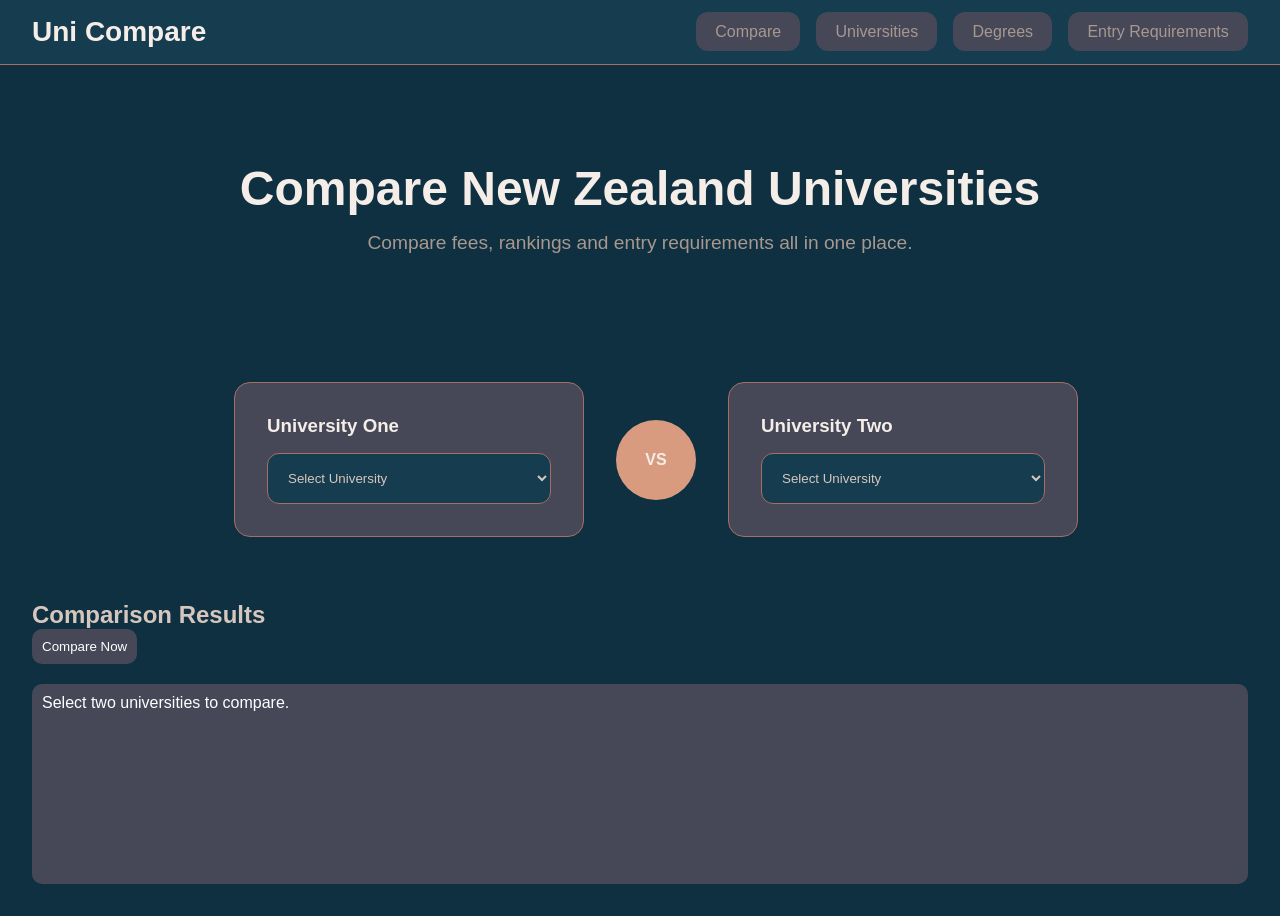
==== index.html @ 621bc262 "Testing Diffrent Pallets This commit the following changes have been made  - Fixed the VS code butto" ====
<!DOCTYPE html>
<html lang="en">
   
<head>
    <meta charset="UTF-8">
    <meta name="viewport" content="width=device-width, initial-scale=1.0">
    <title>Unicompare</title>
     <link rel="stylesheet" href="src/css/style.css" >
</head>


    
<body class="theme-dark">
   <header>

        <nav>
            <h1>Uni Compare</h1>

            <ul>
                <li><a href="index.html">Compare</a></li>
                <li><a href="universities.html">Universities</a></li>
                <li><a href="degrees.html">Degrees</a></li>
                <li><a href="entry.html">Entry Requirements</a></li>
            </ul>
        </nav>
    </header>

    

  <main>
    
        <section class="hero">
            <h2>Compare New Zealand Universities</h2>
            <p>Compare fees, rankings and entry requirements all in one place.</p>

        </section>
 <!-- <section class="comparison">
        <article class="university-box">
                <h3>University One</h3>
                <select>
                    <option>Select University</option>
                    <option>University of Auckland</option>
                    <option>University of Waikato</option>
                </select>
        </article>
            <div class="vs-box">
                VS
            </div>
        
        <article class="university-box">

                <h3>University Two</h3>
                <select>
                    <option>Select University</option>
                    <option>University of Auckland</option>
                    <option>University of Waikato</option>
                </select>

            </article>

        </section>
 <section class="results">

            <h2>Comparison Results</h2>

            <div id="resultsBox">
                Select two universities to compare.
            </div>

        </section> -->
<section class="comparison">
    <h2> </h2>
  <article class="university-box">
    <h3>University One</h3>
    <select id="uni1">
      <option>Select University</option>
      <option value="auckland">University of Auckland</option>
      <option value="waikato">University of Waikato</option>
    </select>
  </article>

  <div class="vs-box">VS</div>

  <article class="university-box">
    <h3>University Two</h3>
    <select id="uni2">
      <option>Select University</option>
      <option value="auckland">University of Auckland</option>
      <option value="waikato">University of Waikato</option>
    </select>
  </article>
</section>

<section class="results">
  <h2>Comparison Results</h2>
  <button onclick="compareUnis()">Compare Now</button>
  <div id="resultsBox">Select two universities to compare.</div>
</section>

    </main>


    
    
   

    <script src="src/js/index.js"></script>
     
  

</body>
</html>
---- src/css/style.css ----
/* Reseting all of the default attr */

 
:root{
    /* --bg-main:#050505;
    --bg-section:#0D0D0D;
    --bg-card:#141414;

    --border:#2E2E2E;

    --primary:#F58A07;
    --primary-hover:#FF9F1C;

    --text-heading:#F2F2F2;
    --text-body:#D4D4D4;
    --text-muted:#8F8F8F; */

    --bg-main:#0F3040;
    --bg-section:#163C4F;
    --bg-card:#464858;
    --border:#A56F63;
    --primary:#D99B7F;
    --primary-hover:#A56F63;
    --text-heading:#F5EDE8;
    --text-body:#D6C7BE;
    --text-muted:#A79890;
}
 /* Going to be commenting out the root colour scheme and replacing them with the pallets i choose  */

/* body.theme-dark {
    --bg-main:#0F3040;
    --bg-section:#163C4F;
    --bg-card:#464858;
    --border:#A56F63;
    --primary:#D99B7F;
    --primary-hover:#A56F63;
    --text-heading:#F5EDE8;
    --text-body:#D6C7BE;
    --text-muted:#A79890; */

/* body.theme-light {
    --bg-main:#FBEFEF;
    --bg-section:#FFE2E2;
    --bg-card:#FFFFFF;
    --border:#F5CBCB;
    --primary:#C5B3D3;
    --primary-hover:#A98FC1;
    --text-heading:#3A2E2E;
    --text-body:#5A4A4A;
    --text-muted:#8F7A7A;
}
body.theme-colourful-a {
    --bg-main:#D9F9DF;
    --bg-section:#AEE2FF;
    --bg-card:#FFFFFF;
    --border:#B5BAFF;
    --primary:#9FA1FF;
    --primary-hover:#7B7EFF;
    --text-heading:#2E2E45;
    --text-body:#4A4A5E;
    --text-muted:#767690;
}
body.theme-colourful-b {
    --bg-main:#FFDBFD;
    --bg-section:#C9BEFF;
    --bg-card:#FFFFFF;
    --border:#8494FF;
    --primary:#6367FF;
    --primary-hover:#4347E0;
    --text-heading:#2E2A45;
    --text-body:#4A4360;
    --text-muted:#7A7090;
} */


* {
    margin: 0;
    padding: 0;
    box-sizing: border-box;
}




body {
    font-family: 'Poppins', sans-serif;
    background: var(--bg-main);
    color: var(--text-body);

}


nav {
    display: flex;
    justify-content: space-between;
    align-items: center;
    padding: 1rem 2rem;
    background: var(--bg-section);
    border-bottom: 1px solid var(--border);
}

nav h1 {
    color: var(--text-heading);
    font-size: 1.75rem;
    font-weight: 700;
}
nav ul {
    display: flex;
    gap: 1rem;
    list-style: none;
}

nav a {
    text-decoration: none;
    color: var(--text-muted);
    padding: 0.7rem 1.2rem;
    border-radius: 0.75rem;
    background: var(--bg-card);
    transition: 0.3s;
}

nav a:hover {
    background: var(--primary);
    color: white;
}


.hero {
    text-align: center;
    padding: 6rem 1rem;
}

.hero h2 {
    font-size: 3rem;
    font-weight: 700;
    color: var(--text-heading);
    margin-bottom: 1rem;
}

.hero p {
    font-size: 1.2rem;
    color: var(--text-muted);
    max-width: 600px;
    margin: 0 auto;
}


.comparison {
    display: flex;
    justify-content: center;
    align-items: center;
    gap: 2rem;
    padding: 2rem;
}

.university-box {
    width: 350px;
    background: var(--bg-card);
    border: 1px solid var(--border);
    border-radius: 1rem;
    padding: 2rem;

}

.university-box h3 {
    color: var(--text-heading);
    margin-bottom: 1rem;
}


select {
    width: 100%;
    padding: 1rem;
    background: var(--bg-section);
    border: 1px solid var(--border);
    border-radius: 0.75rem;
    color: var(--text-body);
}
.vs-box {
    width: 80px;
    height: 80px;
    border-radius: 50%;
    background: var(--primary);
    display: flex;
    justify-content: center;
    align-items: center;
    color: var(--text-heading);
}





@media (max-width: 768px) {

    .comparison {
        flex-direction: column;
    }

}

.results {
    padding: 2rem;
    background-color: var(--bg-main);

   
}
#resultsBox {
    min-height: 200px;

    border: 2px dashed #999;

    background: var(--bg-card); 

    padding: 1rem;
}

button {
    background: var(--bg-card);
    color: white;
    padding: 10px;
    border: none;
    cursor: pointer;
    border-radius: 10px;
    
}
button:hover{
    background-color: orange;
    transition: 0.5s;
}

#resultsBox {
    margin-top: 20px;
    border: 1px solid black;
    padding: 10px;
    background: var(--bg-card);
    border: var(--border);
    color: white;
    border-radius: 10px;


}

/* en */


.vs-box {
    width: 80px;      /* Going to trial this without responsive percenttages just to gauge  */
    height: 80px;
    border-radius: 50%;
    background: var(--primary);
    display: flex;
    justify-content: center;
    align-items: center;
    color: var(--text-heading);
    font-weight: 700;
}
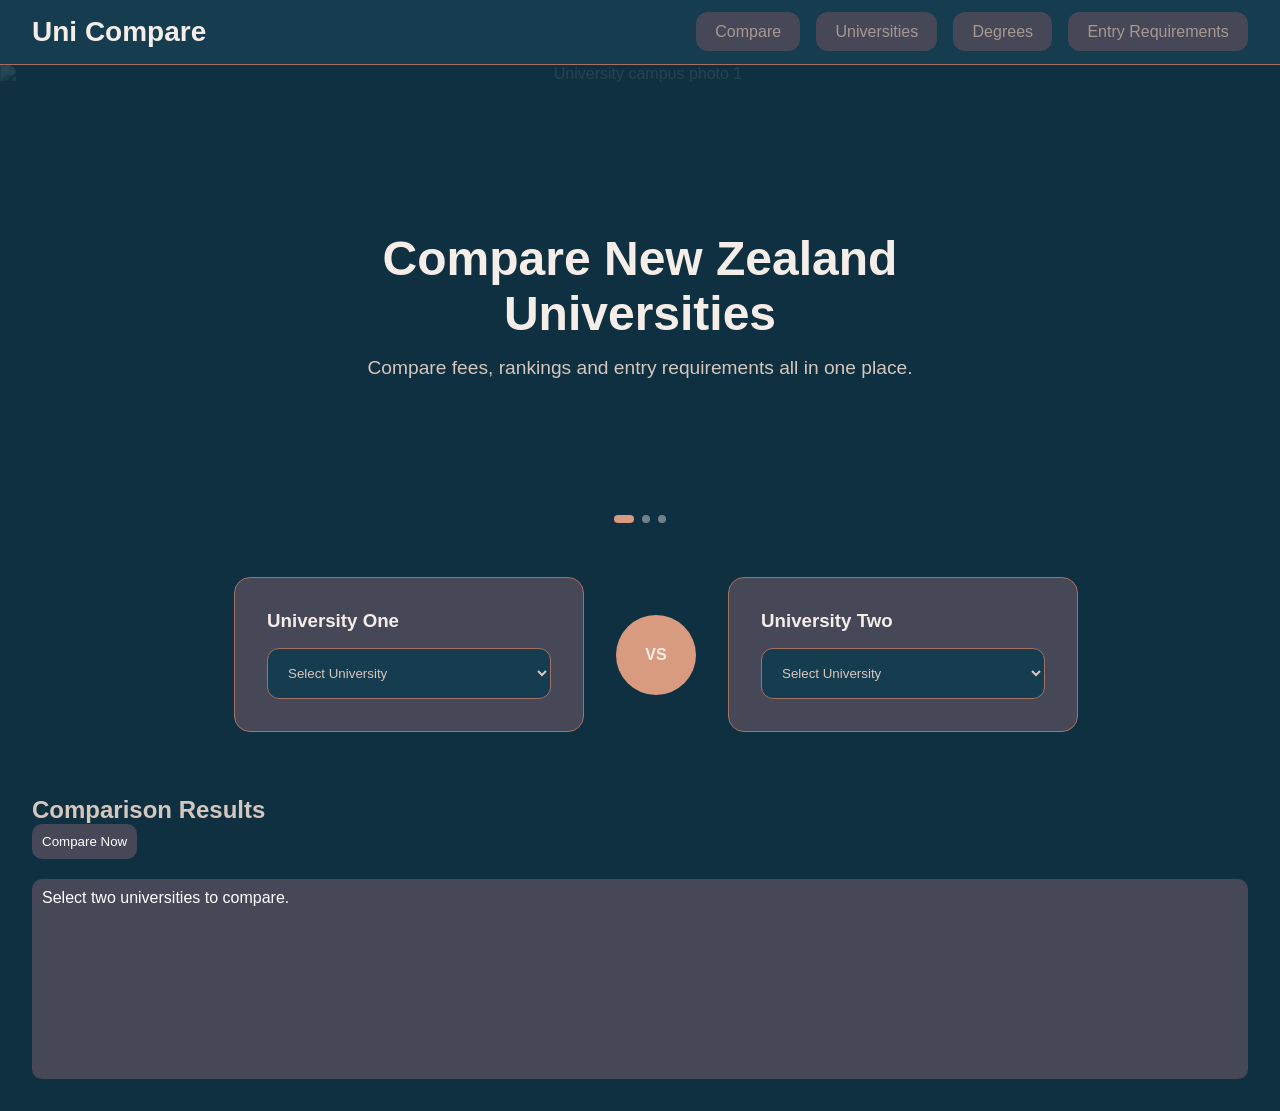
==== commit e82da44f: "Large update - REMOVED all of the testing comments in my html and Css - More comments explaining eve" ====
--- a/index.html
+++ b/index.html
@@ -29,45 +29,29 @@
 
   <main>
     
-        <section class="hero">
+        <!-- <section class="hero">
             <h2>Compare New Zealand Universities</h2>
             <p>Compare fees, rankings and entry requirements all in one place.</p>
 
-        </section>
- <!-- <section class="comparison">
-        <article class="university-box">
-                <h3>University One</h3>
-                <select>
-                    <option>Select University</option>
-                    <option>University of Auckland</option>
-                    <option>University of Waikato</option>
-                </select>
-        </article>
-            <div class="vs-box">
-                VS
-            </div>
-        
-        <article class="university-box">
+        </section> -->
 
-                <h3>University Two</h3>
-                <select>
-                    <option>Select University</option>
-                    <option>University of Auckland</option>
-                    <option>University of Waikato</option>
-                </select>
+        <section class="hero" id="hero">
+    <img src="src/Images/Waikato-Photos/University_of_Waikato_village_green.jpg" class="active" alt="University campus photo 1">
+    <img src="src/images/campus2.jpg" alt="University campus photo 2">
+    <img src="src/images/campus3.jpg" alt="University campus photo 3">
 
-            </article>
+    <div class="hero-content">
+        <h2>Compare New Zealand Universities</h2>
+        <p>Compare fees, rankings and entry requirements all in one place.</p>
+    </div>
 
-        </section>
- <section class="results">
-
-            <h2>Comparison Results</h2>
-
-            <div id="resultsBox">
-                Select two universities to compare.
-            </div>
-
-        </section> -->
+    <div class="slider-dots">
+        <span class="dot active"></span>
+        <span class="dot"></span>
+        <span class="dot"></span>
+    </div>
+</section>
+ 
 <section class="comparison">
     <h2> </h2>
   <article class="university-box">
--- a/src/css/style.css
+++ b/src/css/style.css
@@ -2,19 +2,7 @@
 
  
 :root{
-    /* --bg-main:#050505;
-    --bg-section:#0D0D0D;
-    --bg-card:#141414;
-
-    --border:#2E2E2E;
-
-    --primary:#F58A07;
-    --primary-hover:#FF9F1C;
-
-    --text-heading:#F2F2F2;
-    --text-body:#D4D4D4;
-    --text-muted:#8F8F8F; */
-
+   
     --bg-main:#0F3040;
     --bg-section:#163C4F;
     --bg-card:#464858;
@@ -27,59 +15,15 @@
 }
  /* Going to be commenting out the root colour scheme and replacing them with the pallets i choose  */
 
-/* body.theme-dark {
-    --bg-main:#0F3040;
-    --bg-section:#163C4F;
-    --bg-card:#464858;
-    --border:#A56F63;
-    --primary:#D99B7F;
-    --primary-hover:#A56F63;
-    --text-heading:#F5EDE8;
-    --text-body:#D6C7BE;
-    --text-muted:#A79890; */
-
-/* body.theme-light {
-    --bg-main:#FBEFEF;
-    --bg-section:#FFE2E2;
-    --bg-card:#FFFFFF;
-    --border:#F5CBCB;
-    --primary:#C5B3D3;
-    --primary-hover:#A98FC1;
-    --text-heading:#3A2E2E;
-    --text-body:#5A4A4A;
-    --text-muted:#8F7A7A;
-}
-body.theme-colourful-a {
-    --bg-main:#D9F9DF;
-    --bg-section:#AEE2FF;
-    --bg-card:#FFFFFF;
-    --border:#B5BAFF;
-    --primary:#9FA1FF;
-    --primary-hover:#7B7EFF;
-    --text-heading:#2E2E45;
-    --text-body:#4A4A5E;
-    --text-muted:#767690;
-}
-body.theme-colourful-b {
-    --bg-main:#FFDBFD;
-    --bg-section:#C9BEFF;
-    --bg-card:#FFFFFF;
-    --border:#8494FF;
-    --primary:#6367FF;
-    --primary-hover:#4347E0;
-    --text-heading:#2E2A45;
-    --text-body:#4A4360;
-    --text-muted:#7A7090;
-} */
 
 
 * {
     margin: 0;
     padding: 0;
     box-sizing: border-box;
-}
-
-
+    
+
+}
 
 
 body {
@@ -124,7 +68,7 @@
     color: white;
 }
 
-
+/* 
 .hero {
     text-align: center;
     padding: 6rem 1rem;
@@ -142,8 +86,85 @@
     color: var(--text-muted);
     max-width: 600px;
     margin: 0 auto;
-}
-
+} */
+
+.hero {
+    position: relative;
+    height: 480px;
+    display: flex;
+    align-items: center;
+    justify-content: center;
+    overflow: hidden;
+    text-align: center;
+}
+
+.hero img {
+    position: absolute;
+    top: 0;
+    left: 0;
+    width: 100%;
+    height: 100%;
+    object-fit: cover;
+    opacity: 0;
+    transition: opacity 1.2s ease-in-out;
+}
+
+.hero img.active {
+    opacity: 0.45;
+}
+
+.hero::after {
+    content: "";
+    position: absolute;
+    inset: 0;
+    background: linear-gradient(180deg, rgba(15,48,64,0.75) 0%, rgba(15,48,64,0.55) 45%, var(--bg-main) 100%); /* Lin grad will enable the blackout effect on the webstie */
+}
+
+.hero-content {
+    position: relative;
+    z-index: 2;
+    max-width: 640px;
+    padding: 0 1.5rem;
+}
+
+.hero h2 {
+    font-size: 3rem;
+    font-weight: 700;
+    color: var(--text-heading);
+    margin-bottom: 1rem;
+}
+
+.hero p {
+    font-size: 1.2rem;
+    color: var(--text-body);
+    max-width: 600px;
+    margin: 0 auto;
+}
+
+/* NOTE TRIAL IS PART IS STILL BUGGY TRIAL SEP */
+.slider-dots {
+    position: absolute;
+    bottom: 22px;
+    left: 50%;
+    transform: translateX(-50%);
+    display: flex;
+    gap: 8px;
+    z-index: 3;
+}
+
+.dot {
+    width: 8px;
+    height: 8px;
+    border-radius: 50%;
+    background: rgba(255,255,255,0.4);
+    transition: 0.3s;
+}
+
+.dot.active {
+    background: var(--primary);
+    width: 20px;
+    border-radius: 4px;
+}
 
 .comparison {
     display: flex;
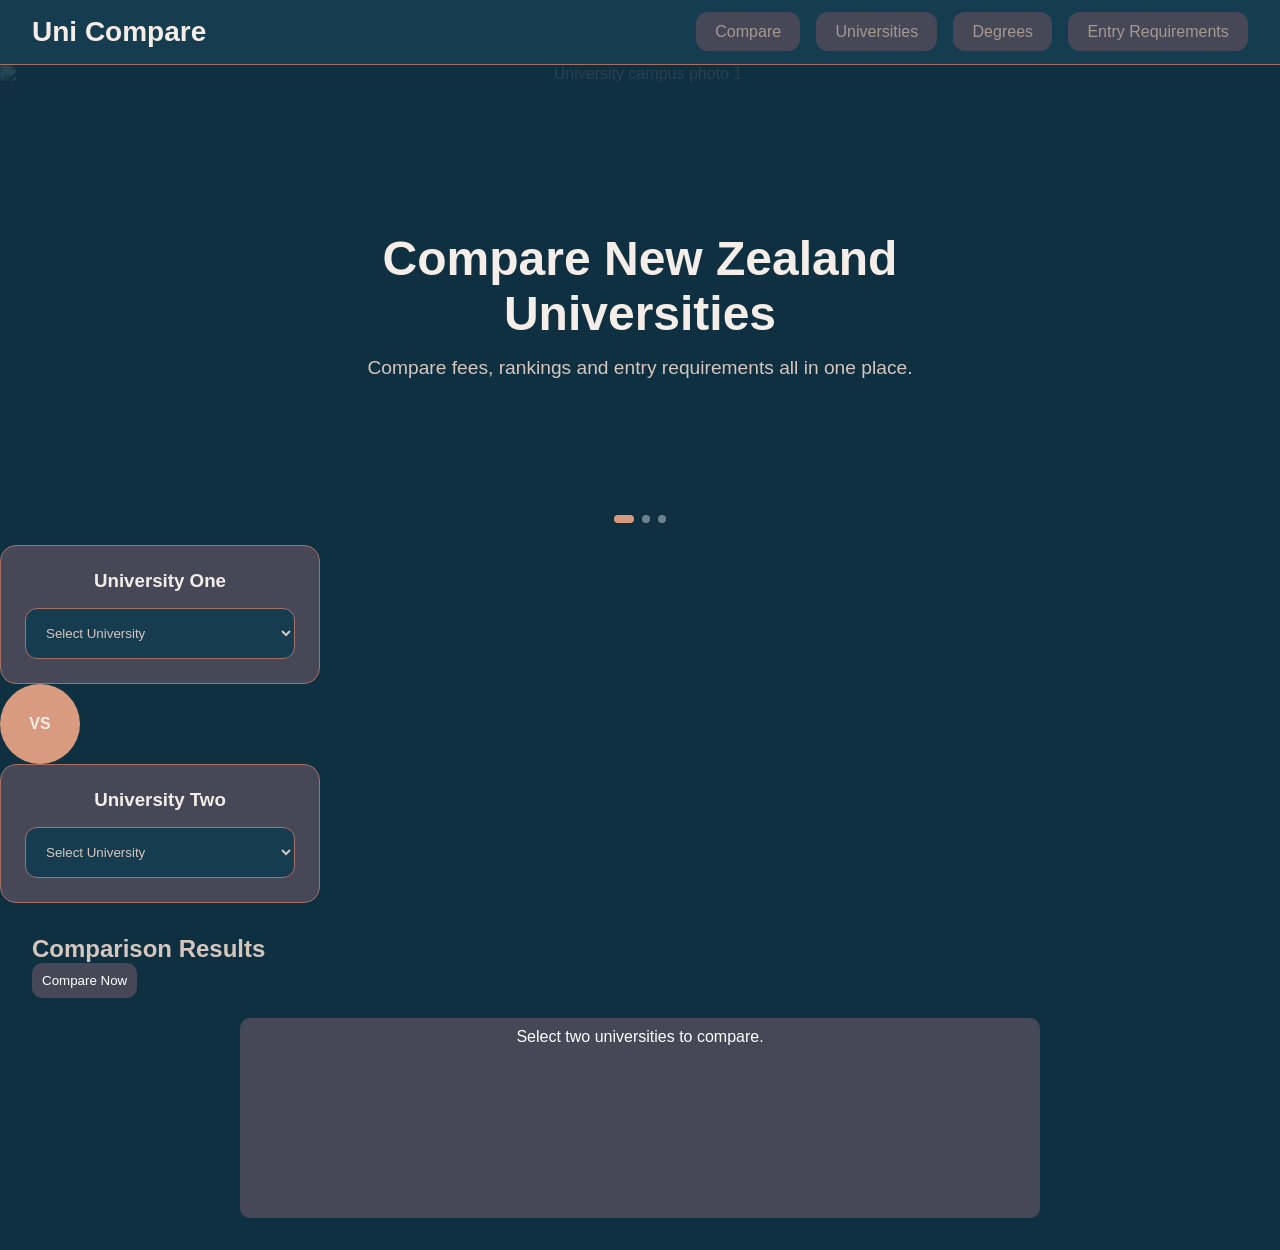
==== commit 044d5b24: "Class card fix Debuged the code for a class object and added dot styles, for some reason the website" ====
--- a/index.html
+++ b/index.html
@@ -29,16 +29,12 @@
 
   <main>
     
-        <!-- <section class="hero">
-            <h2>Compare New Zealand Universities</h2>
-            <p>Compare fees, rankings and entry requirements all in one place.</p>
-
-        </section> -->
+       
 
         <section class="hero" id="hero">
-    <img src="src/Images/Waikato-Photos/University_of_Waikato_village_green.jpg" class="active" alt="University campus photo 1">
-    <img src="src/images/campus2.jpg" alt="University campus photo 2">
-    <img src="src/images/campus3.jpg" alt="University campus photo 3">
+    <img src="src/Images/Waikato-Photos/University_of_Waikato_village_green.jpg"   class="active" alt="University campus photo 1">
+    <img src="src/Images/Auckland-Photos/University_of_Auckland_tower.jpg" alt="University campus photo 2">
+    <img src="src/Images/Auckland-Photos/Auckland-Science-Centre copy.jpg" alt="University campus photo 3">
 
     <div class="hero-content">
         <h2>Compare New Zealand Universities</h2>
@@ -78,7 +74,7 @@
 <section class="results">
   <h2>Comparison Results</h2>
   <button onclick="compareUnis()">Compare Now</button>
-  <div id="resultsBox">Select two universities to compare.</div>
+  <div id="resultsBox" class="cards">Select two universities to compare.</div>
 </section>
 
     </main>
--- a/src/css/style.css
+++ b/src/css/style.css
@@ -142,6 +142,8 @@
 }
 
 /* NOTE TRIAL IS PART IS STILL BUGGY TRIAL SEP */
+
+/* SLIDER DOT STYLES */
 .slider-dots {
     position: absolute;
     bottom: 22px;
@@ -165,7 +167,7 @@
     width: 20px;
     border-radius: 4px;
 }
-
+/* Slider dot styles  */t 
 .comparison {
     display: flex;
     justify-content: center;
@@ -275,4 +277,55 @@
     align-items: center;
     color: var(--text-heading);
     font-weight: 700;
+}
+.cards {
+    display: flex;
+    justify-content: center;
+    gap: 1.5rem;
+    flex-wrap: wrap;
+    max-width: 800px;
+    margin: 0 auto;
+}
+
+.university-box {
+    background: var(--bg-card);
+    border: 1px solid var(--border);
+    border-radius: 1rem;
+    padding: 1.5rem;
+    width: 320px;
+}
+
+.university-box h3 {
+    color: var(--text-heading);
+    margin-bottom: 1rem;
+    text-align: center;
+}
+
+.spec-row {
+    display: flex;
+    justify-content: space-between;
+    padding: 0.6rem 0;
+    border-bottom: 1px solid var(--border);
+    font-size: 0.92rem;
+}
+
+.spec-row:last-child {
+    border-bottom: none;
+}
+/* These aree for the "win condidtion of each degree" its just harded coded colour for the better unit */
+.spec-label {
+    color: var(--text-muted);
+}
+
+.spec-value {
+    color: var(--text-body);
+    font-weight: 600;
+}
+
+.spec-value.win {
+    color: var(--win);
+}
+
+.spec-value.win::after {
+    content: " ✓";
 }
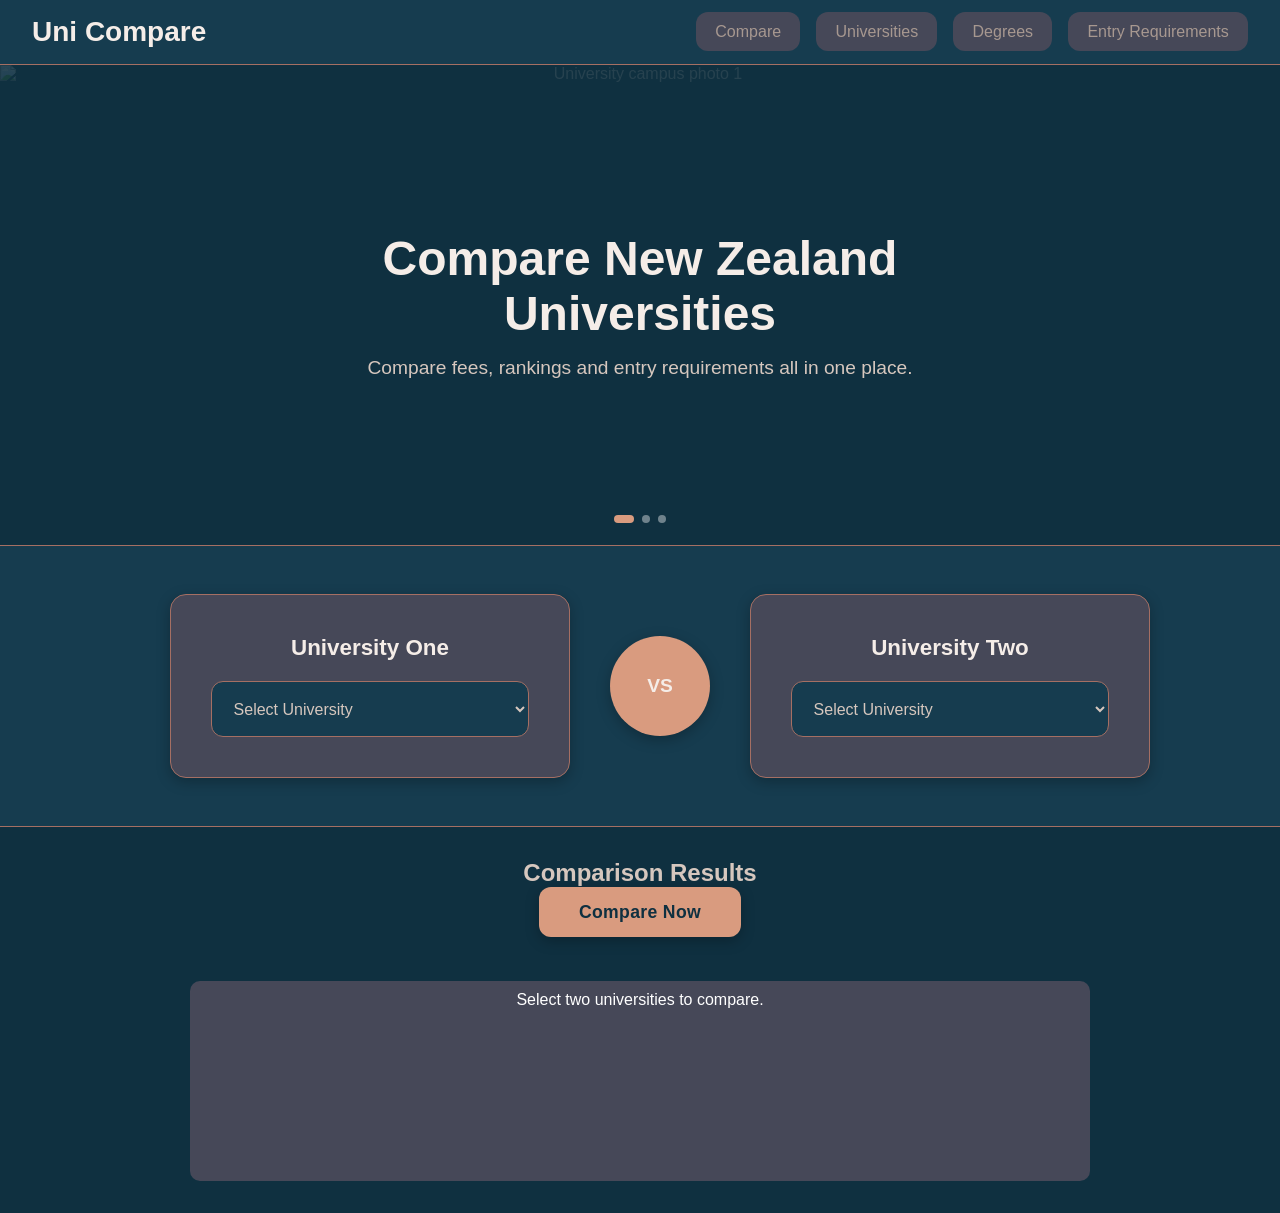
==== commit ed592b65: "OTAGO + BUTTON REWORK - Researched all of the values for otago and put it in to the Js code - the if" ====
--- a/index.html
+++ b/index.html
@@ -1,4 +1,4 @@
-<!DOCTYPE html>
+<!-- <!DOCTYPE html>
 <html lang="en">
    
 <head>
@@ -89,4 +89,100 @@
   
 
 </body>
-</html>
+</html> -->
+
+
+<!DOCTYPE html>
+<html lang="en">
+   
+<head>
+    <meta charset="UTF-8">
+    <meta name="viewport" content="width=device-width, initial-scale=1.0">
+    <title>Unicompare</title>
+     <link rel="stylesheet" href="src/css/style.css" >
+</head>
+
+
+    
+<body class="theme-dark">
+   <header>
+
+        <nav>
+            <h1>Uni Compare</h1>
+
+            <ul>
+                <li><a href="index.html">Compare</a></li>
+                <li><a href="universities.html">Universities
+                <li><a href="degrees.html">Degrees</a></li>
+                <li><a href="entry.html">Entry Requirements</a></li>
+            </ul>
+        </nav>
+    </header>
+
+    
+
+  <main>
+    
+       
+
+        <section class="hero" id="hero">
+    <img src="src/Images/Waikato-Photos/University_of_Waikato_village_green.jpg"   class="active" alt="University campus photo 1">
+    <img src="src/Images/Auckland-Photos/University_of_Auckland_tower.jpg" alt="University campus photo 2">
+    <img src="src/Images/Auckland-Photos/Auckland-Science-Centre copy.jpg">
+
+    <div class="hero-content">
+        <h2>Compare New Zealand Universities</h2>
+        <p>Compare fees, rankings and entry requirements all in one place.</p>
+    </div>
+
+    <div class="slider-dots">
+        <span class="dot active"></span>
+        <span class="dot"></span>
+        <span class="dot"></span>
+    </div>
+</section>
+ 
+<section class="comparison">
+    <h2> </h2>
+  <article class="university-box">
+    <h3>University One</h3>
+    <select id="uni1">
+      <option>Select University</option>
+      <option value="auckland">University of Auckland</option>
+      <option value="waikato">University of Waikato</option>
+      <option value="otago">University of Otago</option>
+    </select>
+  </article>
+
+  <div class="vs-box">VS</div>
+
+  <article class="university-box">
+    <h3>University Two</h3>
+    <select id="uni2">
+      <option>Select University</option>
+      <option value="auckland">University of Auckland</option>
+      <option value="waikato">University of Waikato</option>
+      <option value="otago">University of Otago</option>
+    </select>
+  </article>
+</section>
+
+<section class="results">
+  <h2>Comparison Results</h2>
+  <button onclick="compareUnis()" id="uni1">Compare Now</button>
+  <div id="resultsBox" class="cards">Select two universities to compare.</div>
+</section>
+
+    </main>
+
+
+    
+    
+   
+
+    <script src="src/js/index.js"></script>
+     
+  
+
+</body>
+</html>
--- a/src/css/style.css
+++ b/src/css/style.css
@@ -12,6 +12,7 @@
     --text-heading:#F5EDE8;
     --text-body:#D6C7BE;
     --text-muted:#A79890;
+    --win:#8FD9A8;
 }
  /* Going to be commenting out the root colour scheme and replacing them with the pallets i choose  */
 
@@ -167,7 +168,7 @@
     width: 20px;
     border-radius: 4px;
 }
-/* Slider dot styles  */t 
+/* Slider dot styles  */
 .comparison {
     display: flex;
     justify-content: center;
@@ -278,41 +279,70 @@
     color: var(--text-heading);
     font-weight: 700;
 }
+
+
+/* ===== Results Comparison Cards ===== */
 .cards {
     display: flex;
-    justify-content: center;
+    flex-direction: row;      /* side by side */
+    justify-content: center;
+    align-items: flex-start;
+    flex-wrap: wrap;          /* drops to stacked automatically on small screens */
     gap: 1.5rem;
-    flex-wrap: wrap;
     max-width: 800px;
     margin: 0 auto;
 }
 
-.university-box {
+.result-card {
+    flex: 1 1 320px;          /* grow/shrink, but don't go below ~320px */
+    max-width: 340px;
     background: var(--bg-card);
     border: 1px solid var(--border);
     border-radius: 1rem;
     padding: 1.5rem;
-    width: 320px;
-}
-
-.university-box h3 {
-    color: var(--text-heading);
+    box-shadow: 0 4px 14px rgba(0,0,0,0.25);
+    position: relative;
+    overflow: hidden;
+}
+
+/* Accent bar along the top of each card */
+.result-card::before {
+    content: "";
+    position: absolute;
+    top: 0;
+    left: 0;
+    right: 0;
+    height: 4px;
+    /* background: red ;  var(--primary) */
+}
+
+.result-card h3 {
+    color: var(--text-heading);
+    text-align: center;
     margin-bottom: 1rem;
-    text-align: center;
+    font-size: 1.2rem;
+    font-weight: 700;
 }
 
 .spec-row {
     display: flex;
     justify-content: space-between;
-    padding: 0.6rem 0;
+    align-items: center;
+    padding: 0.7rem 0.5rem;
     border-bottom: 1px solid var(--border);
     font-size: 0.92rem;
+    border-radius: 0.4rem;
+    transition: background 0.2s;
+}
+
+.spec-row:hover {
+    background: rgba(255,255,255,0.03);
 }
 
 .spec-row:last-child {
     border-bottom: none;
 }
-/* These aree for the "win condidtion of each degree" its just harded coded colour for the better unit */
+
 .spec-label {
     color: var(--text-muted);
 }
@@ -324,8 +354,116 @@
 
 .spec-value.win {
     color: var(--win);
-}
-
-.spec-value.win::after {
-    content: " ✓";
+    font-weight: 700;
+}
+
+
+/* Increasing the size of all of the Comparison elements */
+
+
+.comparison {
+    display: flex;
+    justify-content: center;
+    align-items: center;
+    gap: 2.5rem;
+    padding: 3rem 2rem;
+    background: var(--bg-section);
+    border-top: 1px solid var(--border);
+    border-bottom: 1px solid var(--border);
+}
+
+.university-box {
+    width: 400px;
+    background: var(--bg-card);
+    border: 1px solid var(--border);
+    border-radius: 1rem;
+    padding: 2.5rem;
+    box-shadow: 0 4px 14px rgba(0,0,0,0.25);
+}
+
+.university-box h3 {
+    color: var(--text-heading);
+    margin-bottom: 1.25rem;
+    font-size: 1.4rem;
+    text-align: center;
+}
+
+select {
+    width: 100%;
+    padding: 1.1rem;
+    font-size: 1rem;
+    background: var(--bg-section);
+    border: 1px solid var(--border);
+    border-radius: 0.75rem;
+    color: var(--text-body);
+}
+
+
+.vs-box {
+    width: 100px;
+    height: 100px;
+    font-size: 1.2rem;
+    border-radius: 50%;
+    background: var(--primary);
+    display: flex;
+    justify-content: center;
+    align-items: center;
+    color: var(--text-heading);
+    font-weight: 700;
+    box-shadow: 0 4px 14px rgba(0,0,0,0.25);
+}
+
+/* result cards, bigger */
+.cards {
+    display: flex;
+    justify-content: center;
+    align-items: flex-start;
+    flex-wrap: wrap;
+    gap: 2rem;
+    max-width: 900px;
+    margin: 0 auto;
+}
+
+.result-card {
+    flex: 1 1 360px;
+    max-width: 400px;
+    padding: 2rem;
+}
+
+.result-card h3 {
+    font-size: 1.3rem;
+    margin-bottom: 1.25rem;
+}
+
+.spec-row {
+    padding: 0.85rem 0.5rem;
+    font-size: 1rem;
+}
+
+
+.results {
+    padding: 2rem;
+    background-color: var(--bg-main);
+    text-align: center;
+}
+
+button {
+    background: var(--primary);
+    color: var(--bg-main);
+    padding: 0.9rem 2.5rem;
+    font-size: 1.1rem;
+    font-weight: 700;
+    font-family: 'Poppins', sans-serif;
+    border: none;
+    cursor: pointer;
+    border-radius: 0.75rem;
+    letter-spacing: 0.02em;
+    box-shadow: 0 4px 14px rgba(0,0,0,0.25);
+    transition: background 0.2s, transform 0.15s;
+    margin-bottom: 1.5rem;
+}
+
+button:hover {
+    background: var(--primary-hover);
+    transform: translateY(-2px);
 }
--- a/src/css/style.css
+++ b/src/css/style.css
@@ -12,6 +12,7 @@
     --text-heading:#F5EDE8;
     --text-body:#D6C7BE;
     --text-muted:#A79890;
+    --win:#8FD9A8;
 }
  /* Going to be commenting out the root colour scheme and replacing them with the pallets i choose  */
 
@@ -167,7 +168,7 @@
     width: 20px;
     border-radius: 4px;
 }
-/* Slider dot styles  */t 
+/* Slider dot styles  */
 .comparison {
     display: flex;
     justify-content: center;
@@ -278,41 +279,70 @@
     color: var(--text-heading);
     font-weight: 700;
 }
+
+
+/* ===== Results Comparison Cards ===== */
 .cards {
     display: flex;
-    justify-content: center;
+    flex-direction: row;      /* side by side */
+    justify-content: center;
+    align-items: flex-start;
+    flex-wrap: wrap;          /* drops to stacked automatically on small screens */
     gap: 1.5rem;
-    flex-wrap: wrap;
     max-width: 800px;
     margin: 0 auto;
 }
 
-.university-box {
+.result-card {
+    flex: 1 1 320px;          /* grow/shrink, but don't go below ~320px */
+    max-width: 340px;
     background: var(--bg-card);
     border: 1px solid var(--border);
     border-radius: 1rem;
     padding: 1.5rem;
-    width: 320px;
-}
-
-.university-box h3 {
-    color: var(--text-heading);
+    box-shadow: 0 4px 14px rgba(0,0,0,0.25);
+    position: relative;
+    overflow: hidden;
+}
+
+/* Accent bar along the top of each card */
+.result-card::before {
+    content: "";
+    position: absolute;
+    top: 0;
+    left: 0;
+    right: 0;
+    height: 4px;
+    /* background: red ;  var(--primary) */
+}
+
+.result-card h3 {
+    color: var(--text-heading);
+    text-align: center;
     margin-bottom: 1rem;
-    text-align: center;
+    font-size: 1.2rem;
+    font-weight: 700;
 }
 
 .spec-row {
     display: flex;
     justify-content: space-between;
-    padding: 0.6rem 0;
+    align-items: center;
+    padding: 0.7rem 0.5rem;
     border-bottom: 1px solid var(--border);
     font-size: 0.92rem;
+    border-radius: 0.4rem;
+    transition: background 0.2s;
+}
+
+.spec-row:hover {
+    background: rgba(255,255,255,0.03);
 }
 
 .spec-row:last-child {
     border-bottom: none;
 }
-/* These aree for the "win condidtion of each degree" its just harded coded colour for the better unit */
+
 .spec-label {
     color: var(--text-muted);
 }
@@ -324,8 +354,116 @@
 
 .spec-value.win {
     color: var(--win);
-}
-
-.spec-value.win::after {
-    content: " ✓";
+    font-weight: 700;
+}
+
+
+/* Increasing the size of all of the Comparison elements */
+
+
+.comparison {
+    display: flex;
+    justify-content: center;
+    align-items: center;
+    gap: 2.5rem;
+    padding: 3rem 2rem;
+    background: var(--bg-section);
+    border-top: 1px solid var(--border);
+    border-bottom: 1px solid var(--border);
+}
+
+.university-box {
+    width: 400px;
+    background: var(--bg-card);
+    border: 1px solid var(--border);
+    border-radius: 1rem;
+    padding: 2.5rem;
+    box-shadow: 0 4px 14px rgba(0,0,0,0.25);
+}
+
+.university-box h3 {
+    color: var(--text-heading);
+    margin-bottom: 1.25rem;
+    font-size: 1.4rem;
+    text-align: center;
+}
+
+select {
+    width: 100%;
+    padding: 1.1rem;
+    font-size: 1rem;
+    background: var(--bg-section);
+    border: 1px solid var(--border);
+    border-radius: 0.75rem;
+    color: var(--text-body);
+}
+
+
+.vs-box {
+    width: 100px;
+    height: 100px;
+    font-size: 1.2rem;
+    border-radius: 50%;
+    background: var(--primary);
+    display: flex;
+    justify-content: center;
+    align-items: center;
+    color: var(--text-heading);
+    font-weight: 700;
+    box-shadow: 0 4px 14px rgba(0,0,0,0.25);
+}
+
+/* result cards, bigger */
+.cards {
+    display: flex;
+    justify-content: center;
+    align-items: flex-start;
+    flex-wrap: wrap;
+    gap: 2rem;
+    max-width: 900px;
+    margin: 0 auto;
+}
+
+.result-card {
+    flex: 1 1 360px;
+    max-width: 400px;
+    padding: 2rem;
+}
+
+.result-card h3 {
+    font-size: 1.3rem;
+    margin-bottom: 1.25rem;
+}
+
+.spec-row {
+    padding: 0.85rem 0.5rem;
+    font-size: 1rem;
+}
+
+
+.results {
+    padding: 2rem;
+    background-color: var(--bg-main);
+    text-align: center;
+}
+
+button {
+    background: var(--primary);
+    color: var(--bg-main);
+    padding: 0.9rem 2.5rem;
+    font-size: 1.1rem;
+    font-weight: 700;
+    font-family: 'Poppins', sans-serif;
+    border: none;
+    cursor: pointer;
+    border-radius: 0.75rem;
+    letter-spacing: 0.02em;
+    box-shadow: 0 4px 14px rgba(0,0,0,0.25);
+    transition: background 0.2s, transform 0.15s;
+    margin-bottom: 1.5rem;
+}
+
+button:hover {
+    background: var(--primary-hover);
+    transform: translateY(-2px);
 }
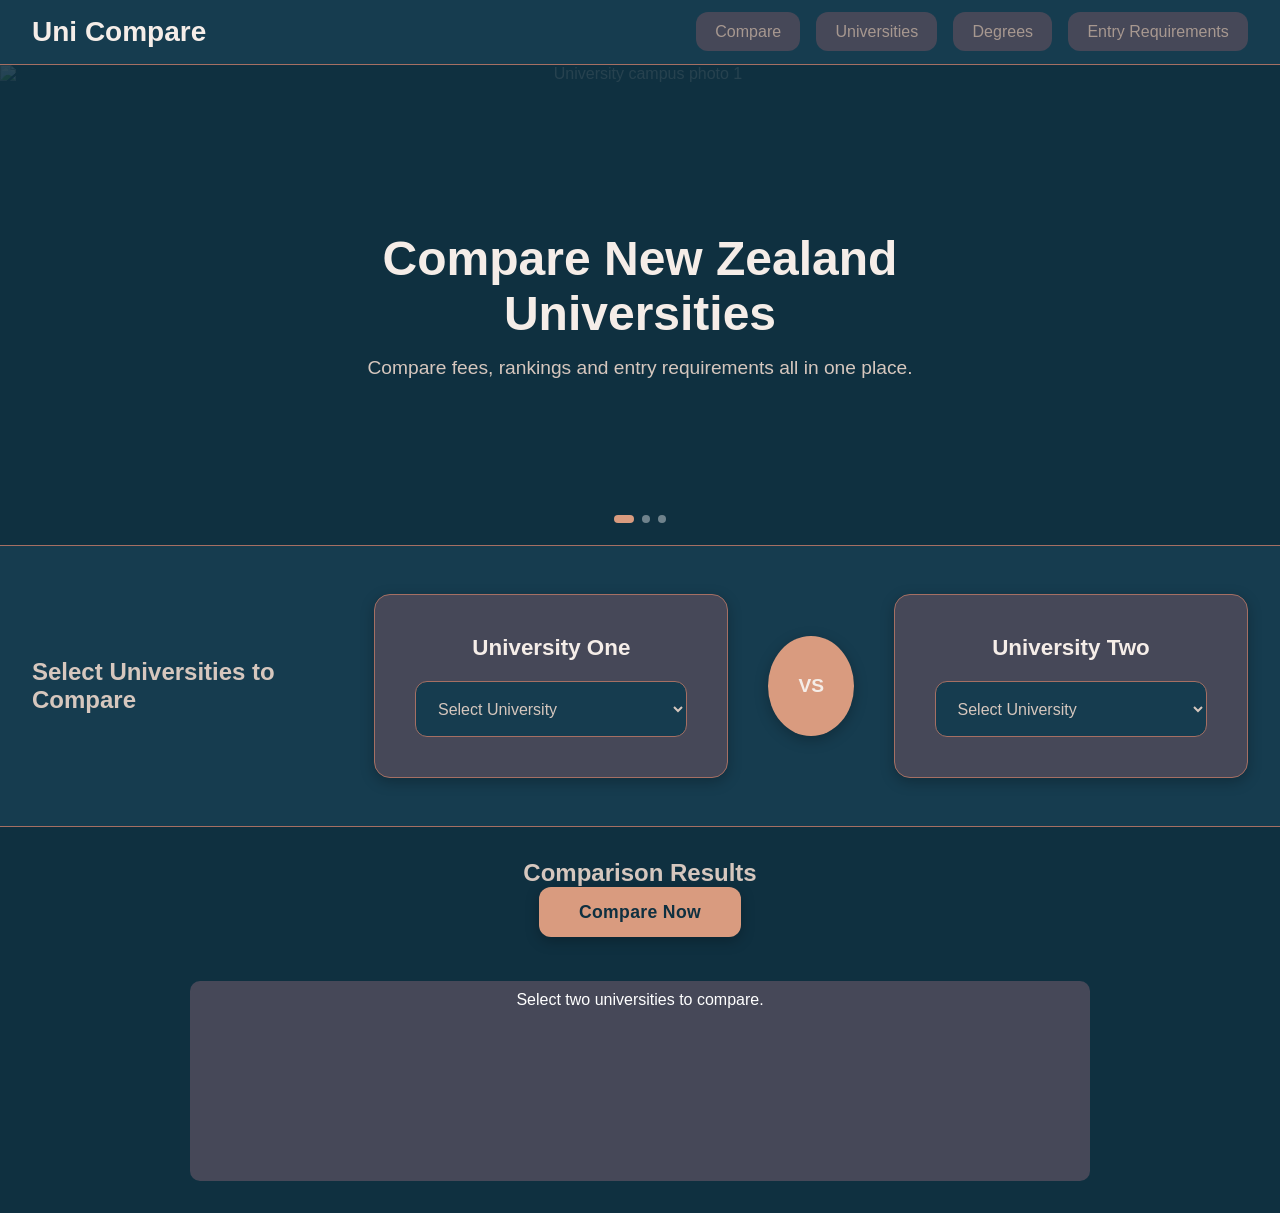
==== commit 41843ef2: "Fixed html for valiation - just all of the changes after validation" ====
--- a/index.html
+++ b/index.html
@@ -1,188 +1,94 @@
-<!-- <!DOCTYPE html>
-<html lang="en">
-   
-<head>
-    <meta charset="UTF-8">
-    <meta name="viewport" content="width=device-width, initial-scale=1.0">
-    <title>Unicompare</title>
-     <link rel="stylesheet" href="src/css/style.css" >
-</head>
+  <!DOCTYPE html>
+  <html lang="en">
+    
+  <head>
+      <meta charset="UTF-8">
+      <meta name="viewport" content="width=device-width, initial-scale=1.0">
+      <title>Unicompare</title>
+      <link rel="stylesheet" href="src/css/style.css" >
+  </head>
 
 
-    
-<body class="theme-dark">
-   <header>
+      
+  <body class="theme-dark">
+    <header>
 
-        <nav>
-            <h1>Uni Compare</h1>
+          <nav>
+              <h1>Uni Compare</h1>
 
-            <ul>
-                <li><a href="index.html">Compare</a></li>
-                <li><a href="universities.html">Universities</a></li>
-                <li><a href="degrees.html">Degrees</a></li>
-                <li><a href="entry.html">Entry Requirements</a></li>
-            </ul>
-        </nav>
-    </header>
+              <ul>
+                  <li><a href="index.html">Compare</a></li>
+                  <li><a href="universities.html">Universities</a></li>
+                  <li><a href="degrees.html">Degrees</a></li>
+                  <li><a href="entry.html">Entry Requirements</a></li>
+              </ul>
+          </nav>
+      </header>
 
+      
+
+    <main>
+      
+        
+
+          <section class="hero" id="hero">
+      <img src="src/Images/Waikato-Photos/University_of_Waikato_village_green.jpg"   class="active" alt="University campus photo 1">
+      <img src="src/Images/Auckland-Photos/University_of_Auckland_tower.jpg" alt="University campus photo 2">
+      <img src="src/Images/Auckland-Photos/Auckland-Science-Centre-copy.jpg" alt="University campus photo 3">
+
+      <div class="hero-content">
+          <h2>Compare New Zealand Universities</h2>
+          <p>Compare fees, rankings and entry requirements all in one place.</p>
+      </div>
+
+      <div class="slider-dots">
+          <span class="dot active"></span>
+          <span class="dot"></span>
+          <span class="dot"></span>
+      </div>
+  </section>
+  
+  <section class="comparison">
+      <h2>Select Universities to Compare</h2>
+    <article class="university-box">
+      <h3>University One</h3>
+      <select id="uni1">
+        <option>Select University</option>
+        <option value="auckland">University of Auckland</option>
+        <option value="waikato">University of Waikato</option>
+        <option value="otago">University of Otago</option>
+      </select>
+    </article>
+
+    <div class="vs-box">VS</div>
+
+    <article class="university-box">
+      <h3>University Two</h3>
+      <select id="uni2">
+        <option>Select University</option>
+        <option value="auckland">University of Auckland</option>
+        <option value="waikato">University of Waikato</option>
+        <option value="otago">University of Otago</option>
+      </select>
+    </article>
+  </section>
+
+  <section class="results">
+    <h2>Comparison Results</h2>
+    <button onclick="compareUnis()">Compare Now</button>
+    <div id="resultsBox" class="cards">Select two universities to compare.</div>
+  </section>
+
+      </main>
+
+
+      
+      
     
 
-  <main>
-    
-       
-
-        <section class="hero" id="hero">
-    <img src="src/Images/Waikato-Photos/University_of_Waikato_village_green.jpg"   class="active" alt="University campus photo 1">
-    <img src="src/Images/Auckland-Photos/University_of_Auckland_tower.jpg" alt="University campus photo 2">
-    <img src="src/Images/Auckland-Photos/Auckland-Science-Centre copy.jpg" alt="University campus photo 3">
-
-    <div class="hero-content">
-        <h2>Compare New Zealand Universities</h2>
-        <p>Compare fees, rankings and entry requirements all in one place.</p>
-    </div>
-
-    <div class="slider-dots">
-        <span class="dot active"></span>
-        <span class="dot"></span>
-        <span class="dot"></span>
-    </div>
-</section>
- 
-<section class="comparison">
-    <h2> </h2>
-  <article class="university-box">
-    <h3>University One</h3>
-    <select id="uni1">
-      <option>Select University</option>
-      <option value="auckland">University of Auckland</option>
-      <option value="waikato">University of Waikato</option>
-    </select>
-  </article>
-
-  <div class="vs-box">VS</div>
-
-  <article class="university-box">
-    <h3>University Two</h3>
-    <select id="uni2">
-      <option>Select University</option>
-      <option value="auckland">University of Auckland</option>
-      <option value="waikato">University of Waikato</option>
-    </select>
-  </article>
-</section>
-
-<section class="results">
-  <h2>Comparison Results</h2>
-  <button onclick="compareUnis()">Compare Now</button>
-  <div id="resultsBox" class="cards">Select two universities to compare.</div>
-</section>
-
-    </main>
-
-
-    
-    
-   
-
-    <script src="src/js/index.js"></script>
-     
-  
-
-</body>
-</html> -->
-
-
-<!DOCTYPE html>
-<html lang="en">
-   
-<head>
-    <meta charset="UTF-8">
-    <meta name="viewport" content="width=device-width, initial-scale=1.0">
-    <title>Unicompare</title>
-     <link rel="stylesheet" href="src/css/style.css" >
-</head>
-
-
-    
-<body class="theme-dark">
-   <header>
-
-        <nav>
-            <h1>Uni Compare</h1>
-
-            <ul>
-                <li><a href="index.html">Compare</a></li>
-                <li><a href="universities.html">Universities
-                <li><a href="degrees.html">Degrees</a></li>
-                <li><a href="entry.html">Entry Requirements</a></li>
-            </ul>
-        </nav>
-    </header>
-
+      <script src="src/js/index.js"></script>
+      
     
 
-  <main>
-    
-       
-
-        <section class="hero" id="hero">
-    <img src="src/Images/Waikato-Photos/University_of_Waikato_village_green.jpg"   class="active" alt="University campus photo 1">
-    <img src="src/Images/Auckland-Photos/University_of_Auckland_tower.jpg" alt="University campus photo 2">
-    <img src="src/Images/Auckland-Photos/Auckland-Science-Centre copy.jpg">
-
-    <div class="hero-content">
-        <h2>Compare New Zealand Universities</h2>
-        <p>Compare fees, rankings and entry requirements all in one place.</p>
-    </div>
-
-    <div class="slider-dots">
-        <span class="dot active"></span>
-        <span class="dot"></span>
-        <span class="dot"></span>
-    </div>
-</section>
- 
-<section class="comparison">
-    <h2> </h2>
-  <article class="university-box">
-    <h3>University One</h3>
-    <select id="uni1">
-      <option>Select University</option>
-      <option value="auckland">University of Auckland</option>
-      <option value="waikato">University of Waikato</option>
-      <option value="otago">University of Otago</option>
-    </select>
-  </article>
-
-  <div class="vs-box">VS</div>
-
-  <article class="university-box">
-    <h3>University Two</h3>
-    <select id="uni2">
-      <option>Select University</option>
-      <option value="auckland">University of Auckland</option>
-      <option value="waikato">University of Waikato</option>
-      <option value="otago">University of Otago</option>
-    </select>
-  </article>
-</section>
-
-<section class="results">
-  <h2>Comparison Results</h2>
-  <button onclick="compareUnis()" id="uni1">Compare Now</button>
-  <div id="resultsBox" class="cards">Select two universities to compare.</div>
-</section>
-
-    </main>
-
-
-    
-    
-   
-
-    <script src="src/js/index.js"></script>
-     
-  
-
-</body>
-</html>+  </body>
+  </html>
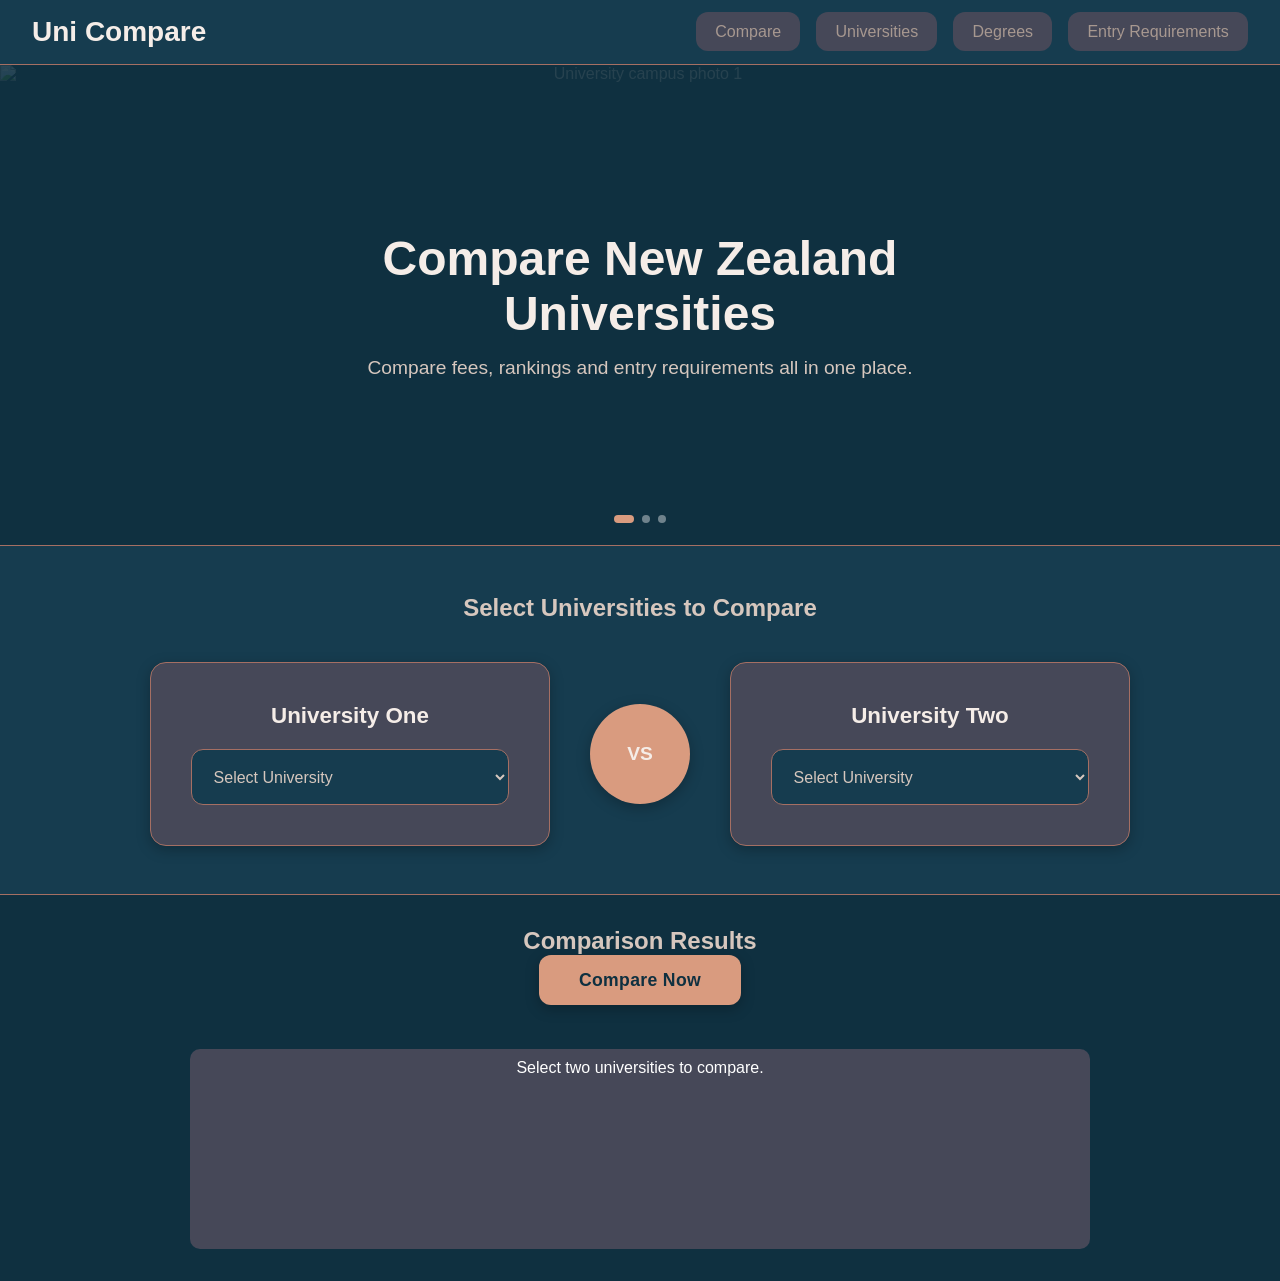
==== commit 91b40dc3: "removed the word copy to fix the carrosel you cant be serious righ now" ====
--- a/index.html
+++ b/index.html
@@ -15,8 +15,18 @@
 
           <nav>
               <h1>Uni Compare</h1>
+              
+            <!-- Sprint 3 - hamburger menu for mobile screens -->
+            <button class="menu-toggle" type="button"
+                aria-label="Open navigation menu"
+                aria-expanded="false"
+                aria-controls="main-nav">
+                <span></span>
+                <span></span>
+                <span></span>
+            </button>
 
-              <ul>
+              <ul id="main-nav">
                   <li><a href="index.html">Compare</a></li>
                   <li><a href="universities.html">Universities</a></li>
                   <li><a href="degrees.html">Degrees</a></li>
@@ -25,7 +35,7 @@
           </nav>
       </header>
 
-      
+    
 
     <main>
       
@@ -34,7 +44,7 @@
           <section class="hero" id="hero">
       <img src="src/Images/Waikato-Photos/University_of_Waikato_village_green.jpg"   class="active" alt="University campus photo 1">
       <img src="src/Images/Auckland-Photos/University_of_Auckland_tower.jpg" alt="University campus photo 2">
-      <img src="src/Images/Auckland-Photos/Auckland-Science-Centre-copy.jpg" alt="University campus photo 3">
+      <img src="src/Images/Auckland-Photos/Auckland-Science-Centre.jpg" alt="University campus photo 3">
 
       <div class="hero-content">
           <h2>Compare New Zealand Universities</h2>
@@ -83,6 +93,8 @@
 
 
       
+
+  
       
     
 
--- a/src/css/style.css
+++ b/src/css/style.css
@@ -173,6 +173,7 @@
     display: flex;
     justify-content: center;
     align-items: center;
+    flex-wrap: wrap;
     gap: 2rem;
     padding: 2rem;
 }
@@ -466,4 +467,86 @@
 button:hover {
     background: var(--primary-hover);
     transform: translateY(-2px);
-}+}
+
+
+
+
+
+.menu-toggle {
+    display: none;
+}
+
+@media (max-width: 700px) {
+
+    nav {
+        position: relative;
+        padding: 1rem;
+        flex-wrap: wrap;
+    }
+
+    nav h1 {
+        font-size: 1.45rem;
+    }
+
+   
+    .menu-toggle {
+        display: flex;
+        flex-direction: column;
+        justify-content: center;
+        gap: 5px;
+        width: 44px;
+        height: 44px;
+        padding: 10px;
+        margin: 0;
+        background: var(--bg-card);
+        border: 1px solid var(--border);
+        border-radius: 0.6rem;
+        cursor: pointer;
+        box-shadow: none;
+    }
+
+    .menu-toggle span {
+        display: block;
+        height: 2px;
+        width: 100%;
+        background: var(--text-heading);
+    }
+
+
+    nav ul {
+        display: none;
+        flex-direction: column;
+        width: 100%;
+        gap: 0.5rem;
+        padding-top: 1rem;
+    }
+
+
+    nav ul.menu-open {
+        display: flex;
+    }
+
+    nav li, nav a {
+        width: 100%;
+    }
+
+    nav a {
+        display: block;
+    }
+}
+
+
+
+/* for some reason this text was pushing  */
+
+
+.comparison h2 {
+    width: 100%;
+    text-align: center;
+}
+
+
+.comparison {
+    justify-content: center;
+}
